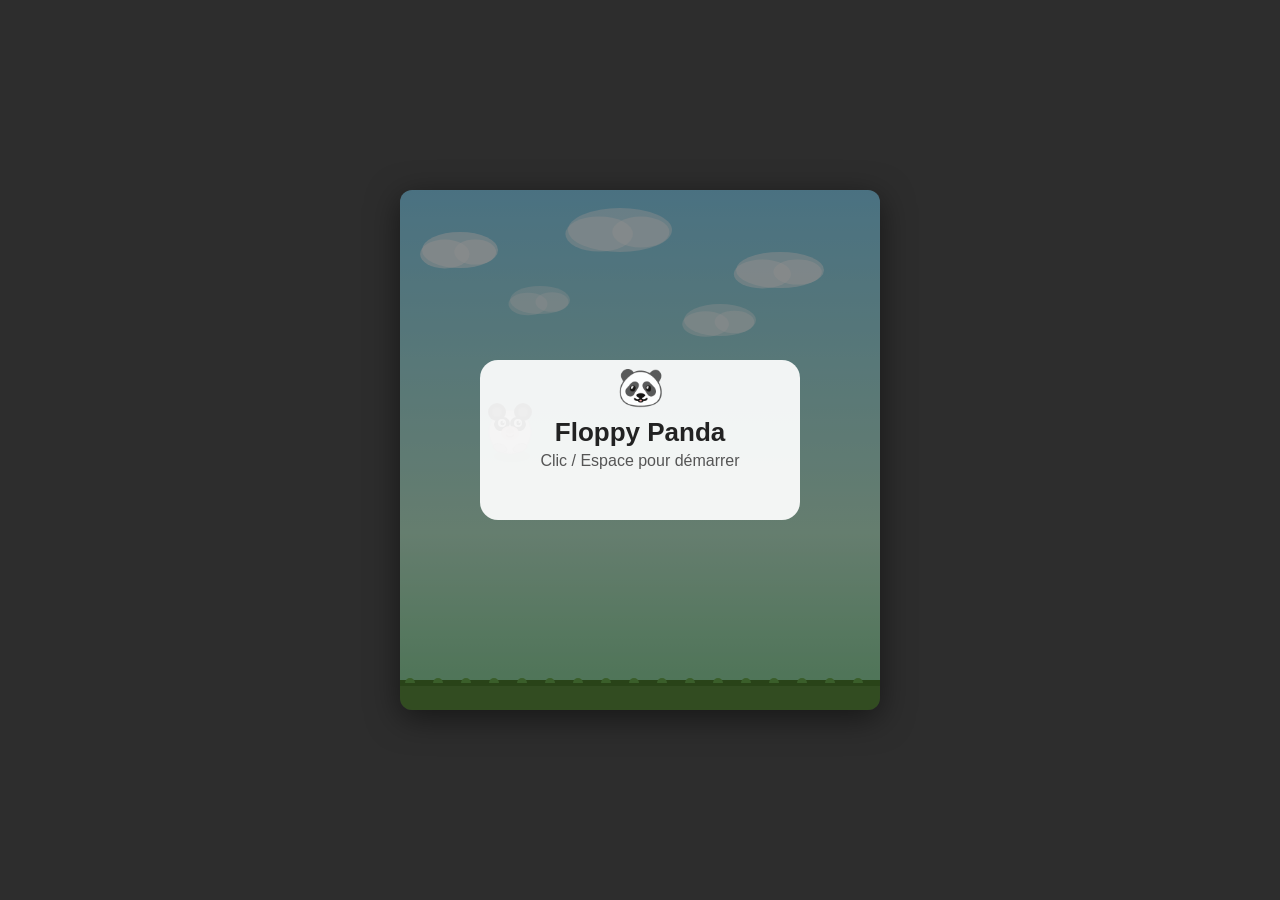
==== index.html @ 8558da73 "Initial commit — Lunatii Arcade + Floppy Panda" ====
<!DOCTYPE html>
<html lang="fr">
<head>
<meta charset="UTF-8">
<meta name="viewport" content="width=device-width, initial-scale=1.0">
<title>Floppy Panda</title>
<style>
  * { margin: 0; padding: 0; box-sizing: border-box; }
  body {
    background: #2d2d2d;
    display: flex;
    flex-direction: column;
    align-items: center;
    justify-content: center;
    min-height: 100vh;
    font-family: 'Segoe UI', Arial, sans-serif;
    user-select: none;
    -webkit-user-select: none;
  }
  canvas {
    display: block;
    border-radius: 12px;
    box-shadow: 0 8px 32px rgba(0,0,0,0.5);
    cursor: pointer;
    touch-action: none;
  }
</style>
</head>
<body>
<canvas id="c" width="480" height="520"></canvas>
<script>
const canvas = document.getElementById('c');
const ctx    = canvas.getContext('2d');

// --- Physics ---
const GRAVITY       = 0.07;
const JUMP          = -3.0;
const SPEED         = 1.5;
const PIPE_INTERVAL = 160;
const GAP           = 150;
const PIPE_W        = 52;
const GROUND_H      = 30;
const W             = 480;
const H             = 520;
const FLOOR         = H - GROUND_H;
const PANDA_R       = 22;
const PANDA_X       = 110;

// --- State ---
let state   = 'idle'; // 'idle' | 'playing' | 'dead'
let score   = 0;
let best    = parseInt(localStorage.getItem('flappypanda_best') || '0');
let bestDate = localStorage.getItem('flappypanda_best_date') || '';
let vy      = 0;
let py      = H / 2 - 20;
let pipes   = [];
let frame   = 0;
let clouds  = [];
let deathTimer = 0;

// Pre-generate static clouds
function initClouds() {
  clouds = [
    { x: 60,  y: 60,  rx: 38, ry: 18, a: 0.55 },
    { x: 220, y: 40,  rx: 52, ry: 22, a: 0.45 },
    { x: 380, y: 80,  rx: 44, ry: 18, a: 0.50 },
    { x: 140, y: 110, rx: 30, ry: 14, a: 0.35 },
    { x: 320, y: 130, rx: 36, ry: 16, a: 0.40 },
  ];
}
initClouds();

// --- Input ---
function jump() {
  if (state === 'idle') {
    startGame();
    return;
  }
  if (state === 'dead') {
    if (deathTimer > 40) resetGame();
    return;
  }
  if (state === 'playing') {
    vy = JUMP;
  }
}

document.addEventListener('keydown', e => {
  if (e.code === 'Space' || e.code === 'ArrowUp') { e.preventDefault(); jump(); }
});
canvas.addEventListener('mousedown', e => { e.preventDefault(); jump(); });
canvas.addEventListener('touchstart', e => { e.preventDefault(); jump(); }, { passive: false });

// --- Game control ---
function startGame() {
  state  = 'playing';
  score  = 0;
  frame  = 0;
  pipes  = [];
  vy     = JUMP;
  py     = H / 2 - 20;
}

function resetGame() {
  state  = 'idle';
  score  = 0;
  frame  = 0;
  pipes  = [];
  vy     = 0;
  py     = H / 2 - 20;
  deathTimer = 0;
}

function die() {
  if (state !== 'playing') return;
  state = 'dead';
  deathTimer = 0;
  if (score > best) {
    best = score;
    const now = new Date();
    bestDate = `${String(now.getDate()).padStart(2,'0')}/${String(now.getMonth()+1).padStart(2,'0')}/${now.getFullYear()}`;
    localStorage.setItem('flappypanda_best', best);
    localStorage.setItem('flappypanda_best_date', bestDate);
  }
}

// --- Pipes ---
function spawnPipe() {
  const minTop = 60;
  const maxTop = FLOOR - GAP - 60;
  const topH   = minTop + Math.random() * (maxTop - minTop);
  pipes.push({ x: W + PIPE_W, topH, scored: false });
}

// --- Collision ---
function circleRect(cx, cy, r, rx, ry, rw, rh) {
  const nearX = Math.max(rx, Math.min(cx, rx + rw));
  const nearY = Math.max(ry, Math.min(cy, ry + rh));
  const dx = cx - nearX;
  const dy = cy - nearY;
  return dx * dx + dy * dy < r * r;
}

// --- Draw helpers ---
function drawBackground() {
  // Sky gradient
  const grad = ctx.createLinearGradient(0, 0, 0, FLOOR);
  grad.addColorStop(0,   '#87CEEB');
  grad.addColorStop(0.7, '#B8E4C9');
  grad.addColorStop(1,   '#90D4A0');
  ctx.fillStyle = grad;
  ctx.fillRect(0, 0, W, FLOOR);

  // Clouds
  ctx.save();
  for (const cl of clouds) {
    ctx.globalAlpha = cl.a;
    ctx.fillStyle = '#ffffff';
    ctx.beginPath();
    ctx.ellipse(cl.x, cl.y, cl.rx, cl.ry, 0, 0, Math.PI * 2);
    ctx.fill();
    ctx.beginPath();
    ctx.ellipse(cl.x - cl.rx * 0.4, cl.y + 4, cl.rx * 0.65, cl.ry * 0.8, 0, 0, Math.PI * 2);
    ctx.fill();
    ctx.beginPath();
    ctx.ellipse(cl.x + cl.rx * 0.4, cl.y + 2, cl.rx * 0.55, cl.ry * 0.7, 0, 0, Math.PI * 2);
    ctx.fill();
  }
  ctx.globalAlpha = 1;
  ctx.restore();

  // Ground
  ctx.fillStyle = '#5A8A3C';
  ctx.fillRect(0, FLOOR, W, GROUND_H);
  ctx.fillStyle = '#4A7A2C';
  ctx.fillRect(0, FLOOR, W, 6);
  // Grass tufts
  ctx.fillStyle = '#6AAA4C';
  for (let gx = 10; gx < W; gx += 28) {
    ctx.beginPath();
    ctx.arc(gx, FLOOR + 3, 5, Math.PI, 0);
    ctx.fill();
  }
}

function drawBamboo(x, topH) {
  const botY   = topH + GAP;
  const botH   = FLOOR - botY;

  function drawStem(sx, sy, sw, sh) {
    if (sh <= 0) return;
    // Main body
    const g = ctx.createLinearGradient(sx, 0, sx + sw, 0);
    g.addColorStop(0,    '#4CAF50');
    g.addColorStop(0.3,  '#66BB6A');
    g.addColorStop(0.6,  '#81C784');
    g.addColorStop(1,    '#388E3C');
    ctx.fillStyle = g;
    ctx.beginPath();
    ctx.roundRect(sx, sy, sw, sh, 4);
    ctx.fill();

    // Segments
    ctx.strokeStyle = '#2E7D32';
    ctx.lineWidth = 1.5;
    const seg = 28;
    for (let seg_y = sy + seg; seg_y < sy + sh - 4; seg_y += seg) {
      ctx.beginPath();
      ctx.moveTo(sx + 2, seg_y);
      ctx.lineTo(sx + sw - 2, seg_y);
      ctx.stroke();
      // Joint bump
      ctx.fillStyle = '#388E3C';
      ctx.fillRect(sx - 2, seg_y - 3, sw + 4, 6);
      ctx.fillStyle = g;
      ctx.fillRect(sx, seg_y - 2, sw, 4);
    }

    // Highlight
    ctx.fillStyle = 'rgba(255,255,255,0.18)';
    ctx.beginPath();
    ctx.roundRect(sx + 4, sy + 6, sw * 0.25, sh - 12, 3);
    ctx.fill();
  }

  function drawLeaves(lx, ly, isTop) {
    const dir = isTop ? 1 : -1;
    // Left leaf
    ctx.save();
    ctx.translate(lx - 4, ly);
    ctx.rotate(dir * -0.45);
    ctx.fillStyle = '#66BB6A';
    ctx.beginPath();
    ctx.ellipse(0, 0, 22, 9, 0, 0, Math.PI * 2);
    ctx.fill();
    ctx.strokeStyle = '#388E3C';
    ctx.lineWidth = 0.8;
    ctx.beginPath();
    ctx.moveTo(-20, 0);
    ctx.lineTo(20, 0);
    ctx.stroke();
    ctx.restore();

    // Right leaf
    ctx.save();
    ctx.translate(lx + PIPE_W + 4, ly);
    ctx.rotate(dir * 0.45);
    ctx.fillStyle = '#81C784';
    ctx.beginPath();
    ctx.ellipse(0, 0, 22, 9, 0, 0, Math.PI * 2);
    ctx.fill();
    ctx.strokeStyle = '#388E3C';
    ctx.lineWidth = 0.8;
    ctx.beginPath();
    ctx.moveTo(-20, 0);
    ctx.lineTo(20, 0);
    ctx.stroke();
    ctx.restore();
  }

  // Top bamboo (hangs from top)
  drawStem(x, 0, PIPE_W, topH);
  drawLeaves(x, topH, true);

  // Bottom bamboo
  drawStem(x, botY, PIPE_W, botH);
  drawLeaves(x, botY, false);
}

function drawPanda(px_, py_, vy_) {
  const angle = Math.max(-0.4, Math.min(0.9, vy_ * 0.055));

  ctx.save();
  ctx.translate(px_, py_);
  ctx.rotate(angle);

  // Shadow
  ctx.fillStyle = 'rgba(0,0,0,0.10)';
  ctx.beginPath();
  ctx.ellipse(2, 26, 18, 6, 0, 0, Math.PI * 2);
  ctx.fill();

  // Body
  const bodyGrad = ctx.createRadialGradient(-4, -6, 4, 0, 0, 26);
  bodyGrad.addColorStop(0, '#FFFFFF');
  bodyGrad.addColorStop(1, '#D8D8D8');
  ctx.fillStyle = bodyGrad;
  ctx.beginPath();
  ctx.ellipse(0, 2, 21, 22, 0, 0, Math.PI * 2);
  ctx.fill();
  ctx.strokeStyle = '#BBBBBB';
  ctx.lineWidth = 0.8;
  ctx.stroke();

  // Ears (black, behind eyes level)
  ctx.fillStyle = '#222222';
  ctx.beginPath();
  ctx.arc(-13, -18, 9, 0, Math.PI * 2);
  ctx.fill();
  ctx.beginPath();
  ctx.arc(13, -18, 9, 0, Math.PI * 2);
  ctx.fill();
  // Inner ear
  ctx.fillStyle = '#3a3a3a';
  ctx.beginPath();
  ctx.arc(-13, -18, 5, 0, Math.PI * 2);
  ctx.fill();
  ctx.beginPath();
  ctx.arc(13, -18, 5, 0, Math.PI * 2);
  ctx.fill();

  // Eye patches (black)
  ctx.fillStyle = '#111111';
  ctx.beginPath();
  ctx.ellipse(-8, -6, 8, 7, -0.3, 0, Math.PI * 2);
  ctx.fill();
  ctx.beginPath();
  ctx.ellipse(8, -6, 8, 7, 0.3, 0, Math.PI * 2);
  ctx.fill();

  // Eyes (white)
  ctx.fillStyle = '#FFFFFF';
  ctx.beginPath();
  ctx.arc(-8, -7, 4, 0, Math.PI * 2);
  ctx.fill();
  ctx.beginPath();
  ctx.arc(8, -7, 4, 0, Math.PI * 2);
  ctx.fill();

  // Pupils
  ctx.fillStyle = '#111111';
  ctx.beginPath();
  ctx.arc(-7.5, -7, 2.2, 0, Math.PI * 2);
  ctx.fill();
  ctx.beginPath();
  ctx.arc(8.5, -7, 2.2, 0, Math.PI * 2);
  ctx.fill();

  // Eye shines
  ctx.fillStyle = '#FFFFFF';
  ctx.beginPath();
  ctx.arc(-6.5, -8, 1, 0, Math.PI * 2);
  ctx.fill();
  ctx.beginPath();
  ctx.arc(9.5, -8, 1, 0, Math.PI * 2);
  ctx.fill();

  // Nose / muzzle area
  ctx.fillStyle = '#F4C2C2';
  ctx.beginPath();
  ctx.ellipse(0, 3, 9, 7, 0, 0, Math.PI * 2);
  ctx.fill();

  // Nose tip
  ctx.fillStyle = '#C48080';
  ctx.beginPath();
  ctx.ellipse(0, 1, 4, 2.5, 0, 0, Math.PI * 2);
  ctx.fill();

  // Mouth
  ctx.strokeStyle = '#A06060';
  ctx.lineWidth = 1.2;
  ctx.beginPath();
  ctx.moveTo(-4, 5);
  ctx.quadraticCurveTo(0, 9, 4, 5);
  ctx.stroke();

  // Small paws at bottom
  ctx.fillStyle = '#D0D0D0';
  ctx.strokeStyle = '#AAAAAA';
  ctx.lineWidth = 0.7;
  // Left paw
  ctx.beginPath();
  ctx.ellipse(-10, 18, 7, 4, 0.3, 0, Math.PI * 2);
  ctx.fill();
  ctx.stroke();
  // Right paw
  ctx.beginPath();
  ctx.ellipse(10, 18, 7, 4, -0.3, 0, Math.PI * 2);
  ctx.fill();
  ctx.stroke();

  // Belly patch
  ctx.fillStyle = 'rgba(220,220,220,0.5)';
  ctx.beginPath();
  ctx.ellipse(0, 8, 10, 10, 0, 0, Math.PI * 2);
  ctx.fill();

  ctx.restore();
}

function drawScore() {
  const txt = String(score);
  ctx.save();
  const pad = 14;
  const w   = Math.max(60, txt.length * 22 + pad * 2);
  const x   = W / 2 - w / 2;
  ctx.fillStyle = 'rgba(255,255,255,0.75)';
  ctx.beginPath();
  ctx.roundRect(x, 14, w, 42, 10);
  ctx.fill();
  ctx.fillStyle = '#333';
  ctx.font = 'bold 28px "Segoe UI", Arial, sans-serif';
  ctx.textAlign = 'center';
  ctx.textBaseline = 'middle';
  ctx.fillText(txt, W / 2, 36);
  ctx.restore();
}

function drawOverlay(lines, sub) {
  ctx.fillStyle = 'rgba(0,0,0,0.45)';
  ctx.fillRect(0, 0, W, H);

  const cx = W / 2;
  const cy = H / 2 - 20;

  ctx.save();
  ctx.fillStyle = 'rgba(255,255,255,0.92)';
  ctx.beginPath();
  ctx.roundRect(cx - 160, cy - 70, 320, 160 + (sub ? 36 : 0), 18);
  ctx.fill();

  ctx.textAlign = 'center';
  ctx.textBaseline = 'middle';

  // Icon line
  ctx.font = '38px serif';
  ctx.fillText('🐼', cx, cy - 40);

  // Main text
  ctx.fillStyle = '#222';
  ctx.font = 'bold 26px "Segoe UI", Arial, sans-serif';
  ctx.fillText(lines[0], cx, cy + 4);

  if (lines[1]) {
    ctx.font = '16px "Segoe UI", Arial, sans-serif';
    ctx.fillStyle = '#555';
    ctx.fillText(lines[1], cx, cy + 32);
  }

  if (sub) {
    ctx.font = '13px "Segoe UI", Arial, sans-serif';
    ctx.fillStyle = '#888';
    ctx.fillText(sub, cx, cy + 60);
  }
  ctx.restore();
}

function drawDead() {
  ctx.fillStyle = 'rgba(0,0,0,0.45)';
  ctx.fillRect(0, 0, W, H);

  const cx = W / 2;
  const cy = H / 2 - 20;

  ctx.save();
  ctx.fillStyle = 'rgba(255,255,255,0.93)';
  ctx.beginPath();
  ctx.roundRect(cx - 160, cy - 80, 320, 196, 18);
  ctx.fill();

  ctx.textAlign = 'center';
  ctx.textBaseline = 'middle';

  ctx.font = '32px serif';
  ctx.fillText('💀', cx, cy - 48);

  ctx.font = 'bold 26px "Segoe UI", Arial, sans-serif';
  ctx.fillStyle = '#CC3333';
  ctx.fillText('Game Over', cx, cy - 10);

  ctx.font = '17px "Segoe UI", Arial, sans-serif';
  ctx.fillStyle = '#333';
  ctx.fillText(`Score : ${score}`, cx, cy + 24);

  ctx.fillStyle = score >= best ? '#E67E00' : '#666';
  ctx.fillText(`Meilleur : ${best}`, cx, cy + 50);

  if (bestDate) {
    ctx.font = '12px "Segoe UI", Arial, sans-serif';
    ctx.fillStyle = '#999';
    ctx.fillText(bestDate, cx, cy + 70);
  }

  if (deathTimer > 40) {
    ctx.font = '13px "Segoe UI", Arial, sans-serif';
    ctx.fillStyle = '#888';
    ctx.fillText('Clic / Espace pour rejouer', cx, cy + (bestDate ? 92 : 84));
  }

  ctx.restore();
}

// --- Main loop ---
function update() {
  if (state !== 'playing') {
    if (state === 'dead') deathTimer++;
    return;
  }

  frame++;
  vy += GRAVITY;
  py += vy;

  // Floor / ceiling
  if (py + PANDA_R >= FLOOR) { py = FLOOR - PANDA_R; die(); return; }
  if (py - PANDA_R <= 0)     { py = PANDA_R; die(); return; }

  // Spawn pipes
  if (frame % PIPE_INTERVAL === 0) spawnPipe();

  // Move & check pipes
  for (let i = pipes.length - 1; i >= 0; i--) {
    const p = pipes[i];
    p.x -= SPEED;

    // Score
    if (!p.scored && p.x + PIPE_W < PANDA_X - PANDA_R) {
      p.scored = true;
      score++;
    }

    // Collision
    const hit =
      circleRect(PANDA_X, py, PANDA_R - 3, p.x, 0,         PIPE_W, p.topH) ||
      circleRect(PANDA_X, py, PANDA_R - 3, p.x, p.topH + GAP, PIPE_W, FLOOR - (p.topH + GAP));

    if (hit) { die(); return; }

    // Remove off-screen
    if (p.x + PIPE_W < -10) pipes.splice(i, 1);
  }
}

function render() {
  ctx.clearRect(0, 0, W, H);
  drawBackground();

  // Draw pipes
  for (const p of pipes) drawBamboo(p.x, p.topH);

  // Draw panda
  drawPanda(PANDA_X, py, vy);

  // Overlays
  if (state === 'idle') {
    drawOverlay(
      ['Floppy Panda', 'Clic / Espace pour démarrer'],
      best > 0 ? `Meilleur : ${best}${bestDate ? '  •  ' + bestDate : ''}` : null
    );
  } else if (state === 'dead') {
    drawDead();
  } else {
    drawScore();
  }
}

function loop() {
  update();
  render();
  requestAnimationFrame(loop);
}

loop();
</script>
</body>
</html>
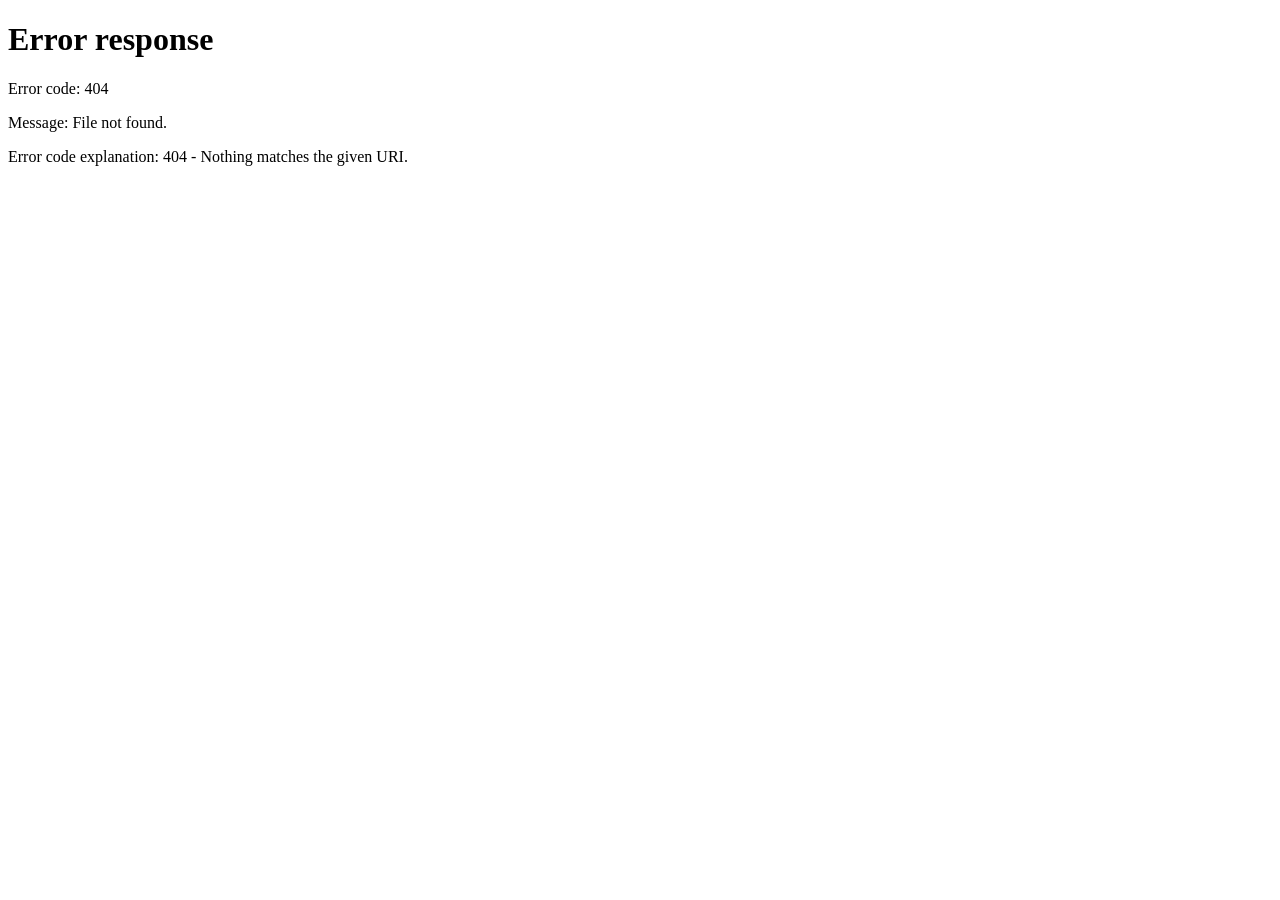
==== commit cc924ce8: "index: redirection vers arcade, README: lien jouer en ligne corrigé" ====
--- a/index.html
+++ b/index.html
@@ -2,566 +2,10 @@
 <html lang="fr">
 <head>
 <meta charset="UTF-8">
-<meta name="viewport" content="width=device-width, initial-scale=1.0">
-<title>Floppy Panda</title>
-<style>
-  * { margin: 0; padding: 0; box-sizing: border-box; }
-  body {
-    background: #2d2d2d;
-    display: flex;
-    flex-direction: column;
-    align-items: center;
-    justify-content: center;
-    min-height: 100vh;
-    font-family: 'Segoe UI', Arial, sans-serif;
-    user-select: none;
-    -webkit-user-select: none;
-  }
-  canvas {
-    display: block;
-    border-radius: 12px;
-    box-shadow: 0 8px 32px rgba(0,0,0,0.5);
-    cursor: pointer;
-    touch-action: none;
-  }
-</style>
+<meta http-equiv="refresh" content="0; url=/Weekly-game/arcade/">
+<title>Lunatii Arcade</title>
 </head>
 <body>
-<canvas id="c" width="480" height="520"></canvas>
-<script>
-const canvas = document.getElementById('c');
-const ctx    = canvas.getContext('2d');
-
-// --- Physics ---
-const GRAVITY       = 0.07;
-const JUMP          = -3.0;
-const SPEED         = 1.5;
-const PIPE_INTERVAL = 160;
-const GAP           = 150;
-const PIPE_W        = 52;
-const GROUND_H      = 30;
-const W             = 480;
-const H             = 520;
-const FLOOR         = H - GROUND_H;
-const PANDA_R       = 22;
-const PANDA_X       = 110;
-
-// --- State ---
-let state   = 'idle'; // 'idle' | 'playing' | 'dead'
-let score   = 0;
-let best    = parseInt(localStorage.getItem('flappypanda_best') || '0');
-let bestDate = localStorage.getItem('flappypanda_best_date') || '';
-let vy      = 0;
-let py      = H / 2 - 20;
-let pipes   = [];
-let frame   = 0;
-let clouds  = [];
-let deathTimer = 0;
-
-// Pre-generate static clouds
-function initClouds() {
-  clouds = [
-    { x: 60,  y: 60,  rx: 38, ry: 18, a: 0.55 },
-    { x: 220, y: 40,  rx: 52, ry: 22, a: 0.45 },
-    { x: 380, y: 80,  rx: 44, ry: 18, a: 0.50 },
-    { x: 140, y: 110, rx: 30, ry: 14, a: 0.35 },
-    { x: 320, y: 130, rx: 36, ry: 16, a: 0.40 },
-  ];
-}
-initClouds();
-
-// --- Input ---
-function jump() {
-  if (state === 'idle') {
-    startGame();
-    return;
-  }
-  if (state === 'dead') {
-    if (deathTimer > 40) resetGame();
-    return;
-  }
-  if (state === 'playing') {
-    vy = JUMP;
-  }
-}
-
-document.addEventListener('keydown', e => {
-  if (e.code === 'Space' || e.code === 'ArrowUp') { e.preventDefault(); jump(); }
-});
-canvas.addEventListener('mousedown', e => { e.preventDefault(); jump(); });
-canvas.addEventListener('touchstart', e => { e.preventDefault(); jump(); }, { passive: false });
-
-// --- Game control ---
-function startGame() {
-  state  = 'playing';
-  score  = 0;
-  frame  = 0;
-  pipes  = [];
-  vy     = JUMP;
-  py     = H / 2 - 20;
-}
-
-function resetGame() {
-  state  = 'idle';
-  score  = 0;
-  frame  = 0;
-  pipes  = [];
-  vy     = 0;
-  py     = H / 2 - 20;
-  deathTimer = 0;
-}
-
-function die() {
-  if (state !== 'playing') return;
-  state = 'dead';
-  deathTimer = 0;
-  if (score > best) {
-    best = score;
-    const now = new Date();
-    bestDate = `${String(now.getDate()).padStart(2,'0')}/${String(now.getMonth()+1).padStart(2,'0')}/${now.getFullYear()}`;
-    localStorage.setItem('flappypanda_best', best);
-    localStorage.setItem('flappypanda_best_date', bestDate);
-  }
-}
-
-// --- Pipes ---
-function spawnPipe() {
-  const minTop = 60;
-  const maxTop = FLOOR - GAP - 60;
-  const topH   = minTop + Math.random() * (maxTop - minTop);
-  pipes.push({ x: W + PIPE_W, topH, scored: false });
-}
-
-// --- Collision ---
-function circleRect(cx, cy, r, rx, ry, rw, rh) {
-  const nearX = Math.max(rx, Math.min(cx, rx + rw));
-  const nearY = Math.max(ry, Math.min(cy, ry + rh));
-  const dx = cx - nearX;
-  const dy = cy - nearY;
-  return dx * dx + dy * dy < r * r;
-}
-
-// --- Draw helpers ---
-function drawBackground() {
-  // Sky gradient
-  const grad = ctx.createLinearGradient(0, 0, 0, FLOOR);
-  grad.addColorStop(0,   '#87CEEB');
-  grad.addColorStop(0.7, '#B8E4C9');
-  grad.addColorStop(1,   '#90D4A0');
-  ctx.fillStyle = grad;
-  ctx.fillRect(0, 0, W, FLOOR);
-
-  // Clouds
-  ctx.save();
-  for (const cl of clouds) {
-    ctx.globalAlpha = cl.a;
-    ctx.fillStyle = '#ffffff';
-    ctx.beginPath();
-    ctx.ellipse(cl.x, cl.y, cl.rx, cl.ry, 0, 0, Math.PI * 2);
-    ctx.fill();
-    ctx.beginPath();
-    ctx.ellipse(cl.x - cl.rx * 0.4, cl.y + 4, cl.rx * 0.65, cl.ry * 0.8, 0, 0, Math.PI * 2);
-    ctx.fill();
-    ctx.beginPath();
-    ctx.ellipse(cl.x + cl.rx * 0.4, cl.y + 2, cl.rx * 0.55, cl.ry * 0.7, 0, 0, Math.PI * 2);
-    ctx.fill();
-  }
-  ctx.globalAlpha = 1;
-  ctx.restore();
-
-  // Ground
-  ctx.fillStyle = '#5A8A3C';
-  ctx.fillRect(0, FLOOR, W, GROUND_H);
-  ctx.fillStyle = '#4A7A2C';
-  ctx.fillRect(0, FLOOR, W, 6);
-  // Grass tufts
-  ctx.fillStyle = '#6AAA4C';
-  for (let gx = 10; gx < W; gx += 28) {
-    ctx.beginPath();
-    ctx.arc(gx, FLOOR + 3, 5, Math.PI, 0);
-    ctx.fill();
-  }
-}
-
-function drawBamboo(x, topH) {
-  const botY   = topH + GAP;
-  const botH   = FLOOR - botY;
-
-  function drawStem(sx, sy, sw, sh) {
-    if (sh <= 0) return;
-    // Main body
-    const g = ctx.createLinearGradient(sx, 0, sx + sw, 0);
-    g.addColorStop(0,    '#4CAF50');
-    g.addColorStop(0.3,  '#66BB6A');
-    g.addColorStop(0.6,  '#81C784');
-    g.addColorStop(1,    '#388E3C');
-    ctx.fillStyle = g;
-    ctx.beginPath();
-    ctx.roundRect(sx, sy, sw, sh, 4);
-    ctx.fill();
-
-    // Segments
-    ctx.strokeStyle = '#2E7D32';
-    ctx.lineWidth = 1.5;
-    const seg = 28;
-    for (let seg_y = sy + seg; seg_y < sy + sh - 4; seg_y += seg) {
-      ctx.beginPath();
-      ctx.moveTo(sx + 2, seg_y);
-      ctx.lineTo(sx + sw - 2, seg_y);
-      ctx.stroke();
-      // Joint bump
-      ctx.fillStyle = '#388E3C';
-      ctx.fillRect(sx - 2, seg_y - 3, sw + 4, 6);
-      ctx.fillStyle = g;
-      ctx.fillRect(sx, seg_y - 2, sw, 4);
-    }
-
-    // Highlight
-    ctx.fillStyle = 'rgba(255,255,255,0.18)';
-    ctx.beginPath();
-    ctx.roundRect(sx + 4, sy + 6, sw * 0.25, sh - 12, 3);
-    ctx.fill();
-  }
-
-  function drawLeaves(lx, ly, isTop) {
-    const dir = isTop ? 1 : -1;
-    // Left leaf
-    ctx.save();
-    ctx.translate(lx - 4, ly);
-    ctx.rotate(dir * -0.45);
-    ctx.fillStyle = '#66BB6A';
-    ctx.beginPath();
-    ctx.ellipse(0, 0, 22, 9, 0, 0, Math.PI * 2);
-    ctx.fill();
-    ctx.strokeStyle = '#388E3C';
-    ctx.lineWidth = 0.8;
-    ctx.beginPath();
-    ctx.moveTo(-20, 0);
-    ctx.lineTo(20, 0);
-    ctx.stroke();
-    ctx.restore();
-
-    // Right leaf
-    ctx.save();
-    ctx.translate(lx + PIPE_W + 4, ly);
-    ctx.rotate(dir * 0.45);
-    ctx.fillStyle = '#81C784';
-    ctx.beginPath();
-    ctx.ellipse(0, 0, 22, 9, 0, 0, Math.PI * 2);
-    ctx.fill();
-    ctx.strokeStyle = '#388E3C';
-    ctx.lineWidth = 0.8;
-    ctx.beginPath();
-    ctx.moveTo(-20, 0);
-    ctx.lineTo(20, 0);
-    ctx.stroke();
-    ctx.restore();
-  }
-
-  // Top bamboo (hangs from top)
-  drawStem(x, 0, PIPE_W, topH);
-  drawLeaves(x, topH, true);
-
-  // Bottom bamboo
-  drawStem(x, botY, PIPE_W, botH);
-  drawLeaves(x, botY, false);
-}
-
-function drawPanda(px_, py_, vy_) {
-  const angle = Math.max(-0.4, Math.min(0.9, vy_ * 0.055));
-
-  ctx.save();
-  ctx.translate(px_, py_);
-  ctx.rotate(angle);
-
-  // Shadow
-  ctx.fillStyle = 'rgba(0,0,0,0.10)';
-  ctx.beginPath();
-  ctx.ellipse(2, 26, 18, 6, 0, 0, Math.PI * 2);
-  ctx.fill();
-
-  // Body
-  const bodyGrad = ctx.createRadialGradient(-4, -6, 4, 0, 0, 26);
-  bodyGrad.addColorStop(0, '#FFFFFF');
-  bodyGrad.addColorStop(1, '#D8D8D8');
-  ctx.fillStyle = bodyGrad;
-  ctx.beginPath();
-  ctx.ellipse(0, 2, 21, 22, 0, 0, Math.PI * 2);
-  ctx.fill();
-  ctx.strokeStyle = '#BBBBBB';
-  ctx.lineWidth = 0.8;
-  ctx.stroke();
-
-  // Ears (black, behind eyes level)
-  ctx.fillStyle = '#222222';
-  ctx.beginPath();
-  ctx.arc(-13, -18, 9, 0, Math.PI * 2);
-  ctx.fill();
-  ctx.beginPath();
-  ctx.arc(13, -18, 9, 0, Math.PI * 2);
-  ctx.fill();
-  // Inner ear
-  ctx.fillStyle = '#3a3a3a';
-  ctx.beginPath();
-  ctx.arc(-13, -18, 5, 0, Math.PI * 2);
-  ctx.fill();
-  ctx.beginPath();
-  ctx.arc(13, -18, 5, 0, Math.PI * 2);
-  ctx.fill();
-
-  // Eye patches (black)
-  ctx.fillStyle = '#111111';
-  ctx.beginPath();
-  ctx.ellipse(-8, -6, 8, 7, -0.3, 0, Math.PI * 2);
-  ctx.fill();
-  ctx.beginPath();
-  ctx.ellipse(8, -6, 8, 7, 0.3, 0, Math.PI * 2);
-  ctx.fill();
-
-  // Eyes (white)
-  ctx.fillStyle = '#FFFFFF';
-  ctx.beginPath();
-  ctx.arc(-8, -7, 4, 0, Math.PI * 2);
-  ctx.fill();
-  ctx.beginPath();
-  ctx.arc(8, -7, 4, 0, Math.PI * 2);
-  ctx.fill();
-
-  // Pupils
-  ctx.fillStyle = '#111111';
-  ctx.beginPath();
-  ctx.arc(-7.5, -7, 2.2, 0, Math.PI * 2);
-  ctx.fill();
-  ctx.beginPath();
-  ctx.arc(8.5, -7, 2.2, 0, Math.PI * 2);
-  ctx.fill();
-
-  // Eye shines
-  ctx.fillStyle = '#FFFFFF';
-  ctx.beginPath();
-  ctx.arc(-6.5, -8, 1, 0, Math.PI * 2);
-  ctx.fill();
-  ctx.beginPath();
-  ctx.arc(9.5, -8, 1, 0, Math.PI * 2);
-  ctx.fill();
-
-  // Nose / muzzle area
-  ctx.fillStyle = '#F4C2C2';
-  ctx.beginPath();
-  ctx.ellipse(0, 3, 9, 7, 0, 0, Math.PI * 2);
-  ctx.fill();
-
-  // Nose tip
-  ctx.fillStyle = '#C48080';
-  ctx.beginPath();
-  ctx.ellipse(0, 1, 4, 2.5, 0, 0, Math.PI * 2);
-  ctx.fill();
-
-  // Mouth
-  ctx.strokeStyle = '#A06060';
-  ctx.lineWidth = 1.2;
-  ctx.beginPath();
-  ctx.moveTo(-4, 5);
-  ctx.quadraticCurveTo(0, 9, 4, 5);
-  ctx.stroke();
-
-  // Small paws at bottom
-  ctx.fillStyle = '#D0D0D0';
-  ctx.strokeStyle = '#AAAAAA';
-  ctx.lineWidth = 0.7;
-  // Left paw
-  ctx.beginPath();
-  ctx.ellipse(-10, 18, 7, 4, 0.3, 0, Math.PI * 2);
-  ctx.fill();
-  ctx.stroke();
-  // Right paw
-  ctx.beginPath();
-  ctx.ellipse(10, 18, 7, 4, -0.3, 0, Math.PI * 2);
-  ctx.fill();
-  ctx.stroke();
-
-  // Belly patch
-  ctx.fillStyle = 'rgba(220,220,220,0.5)';
-  ctx.beginPath();
-  ctx.ellipse(0, 8, 10, 10, 0, 0, Math.PI * 2);
-  ctx.fill();
-
-  ctx.restore();
-}
-
-function drawScore() {
-  const txt = String(score);
-  ctx.save();
-  const pad = 14;
-  const w   = Math.max(60, txt.length * 22 + pad * 2);
-  const x   = W / 2 - w / 2;
-  ctx.fillStyle = 'rgba(255,255,255,0.75)';
-  ctx.beginPath();
-  ctx.roundRect(x, 14, w, 42, 10);
-  ctx.fill();
-  ctx.fillStyle = '#333';
-  ctx.font = 'bold 28px "Segoe UI", Arial, sans-serif';
-  ctx.textAlign = 'center';
-  ctx.textBaseline = 'middle';
-  ctx.fillText(txt, W / 2, 36);
-  ctx.restore();
-}
-
-function drawOverlay(lines, sub) {
-  ctx.fillStyle = 'rgba(0,0,0,0.45)';
-  ctx.fillRect(0, 0, W, H);
-
-  const cx = W / 2;
-  const cy = H / 2 - 20;
-
-  ctx.save();
-  ctx.fillStyle = 'rgba(255,255,255,0.92)';
-  ctx.beginPath();
-  ctx.roundRect(cx - 160, cy - 70, 320, 160 + (sub ? 36 : 0), 18);
-  ctx.fill();
-
-  ctx.textAlign = 'center';
-  ctx.textBaseline = 'middle';
-
-  // Icon line
-  ctx.font = '38px serif';
-  ctx.fillText('🐼', cx, cy - 40);
-
-  // Main text
-  ctx.fillStyle = '#222';
-  ctx.font = 'bold 26px "Segoe UI", Arial, sans-serif';
-  ctx.fillText(lines[0], cx, cy + 4);
-
-  if (lines[1]) {
-    ctx.font = '16px "Segoe UI", Arial, sans-serif';
-    ctx.fillStyle = '#555';
-    ctx.fillText(lines[1], cx, cy + 32);
-  }
-
-  if (sub) {
-    ctx.font = '13px "Segoe UI", Arial, sans-serif';
-    ctx.fillStyle = '#888';
-    ctx.fillText(sub, cx, cy + 60);
-  }
-  ctx.restore();
-}
-
-function drawDead() {
-  ctx.fillStyle = 'rgba(0,0,0,0.45)';
-  ctx.fillRect(0, 0, W, H);
-
-  const cx = W / 2;
-  const cy = H / 2 - 20;
-
-  ctx.save();
-  ctx.fillStyle = 'rgba(255,255,255,0.93)';
-  ctx.beginPath();
-  ctx.roundRect(cx - 160, cy - 80, 320, 196, 18);
-  ctx.fill();
-
-  ctx.textAlign = 'center';
-  ctx.textBaseline = 'middle';
-
-  ctx.font = '32px serif';
-  ctx.fillText('💀', cx, cy - 48);
-
-  ctx.font = 'bold 26px "Segoe UI", Arial, sans-serif';
-  ctx.fillStyle = '#CC3333';
-  ctx.fillText('Game Over', cx, cy - 10);
-
-  ctx.font = '17px "Segoe UI", Arial, sans-serif';
-  ctx.fillStyle = '#333';
-  ctx.fillText(`Score : ${score}`, cx, cy + 24);
-
-  ctx.fillStyle = score >= best ? '#E67E00' : '#666';
-  ctx.fillText(`Meilleur : ${best}`, cx, cy + 50);
-
-  if (bestDate) {
-    ctx.font = '12px "Segoe UI", Arial, sans-serif';
-    ctx.fillStyle = '#999';
-    ctx.fillText(bestDate, cx, cy + 70);
-  }
-
-  if (deathTimer > 40) {
-    ctx.font = '13px "Segoe UI", Arial, sans-serif';
-    ctx.fillStyle = '#888';
-    ctx.fillText('Clic / Espace pour rejouer', cx, cy + (bestDate ? 92 : 84));
-  }
-
-  ctx.restore();
-}
-
-// --- Main loop ---
-function update() {
-  if (state !== 'playing') {
-    if (state === 'dead') deathTimer++;
-    return;
-  }
-
-  frame++;
-  vy += GRAVITY;
-  py += vy;
-
-  // Floor / ceiling
-  if (py + PANDA_R >= FLOOR) { py = FLOOR - PANDA_R; die(); return; }
-  if (py - PANDA_R <= 0)     { py = PANDA_R; die(); return; }
-
-  // Spawn pipes
-  if (frame % PIPE_INTERVAL === 0) spawnPipe();
-
-  // Move & check pipes
-  for (let i = pipes.length - 1; i >= 0; i--) {
-    const p = pipes[i];
-    p.x -= SPEED;
-
-    // Score
-    if (!p.scored && p.x + PIPE_W < PANDA_X - PANDA_R) {
-      p.scored = true;
-      score++;
-    }
-
-    // Collision
-    const hit =
-      circleRect(PANDA_X, py, PANDA_R - 3, p.x, 0,         PIPE_W, p.topH) ||
-      circleRect(PANDA_X, py, PANDA_R - 3, p.x, p.topH + GAP, PIPE_W, FLOOR - (p.topH + GAP));
-
-    if (hit) { die(); return; }
-
-    // Remove off-screen
-    if (p.x + PIPE_W < -10) pipes.splice(i, 1);
-  }
-}
-
-function render() {
-  ctx.clearRect(0, 0, W, H);
-  drawBackground();
-
-  // Draw pipes
-  for (const p of pipes) drawBamboo(p.x, p.topH);
-
-  // Draw panda
-  drawPanda(PANDA_X, py, vy);
-
-  // Overlays
-  if (state === 'idle') {
-    drawOverlay(
-      ['Floppy Panda', 'Clic / Espace pour démarrer'],
-      best > 0 ? `Meilleur : ${best}${bestDate ? '  •  ' + bestDate : ''}` : null
-    );
-  } else if (state === 'dead') {
-    drawDead();
-  } else {
-    drawScore();
-  }
-}
-
-function loop() {
-  update();
-  render();
-  requestAnimationFrame(loop);
-}
-
-loop();
-</script>
+<p>Redirection vers <a href="/Weekly-game/arcade/">Lunatii Arcade</a>...</p>
 </body>
 </html>
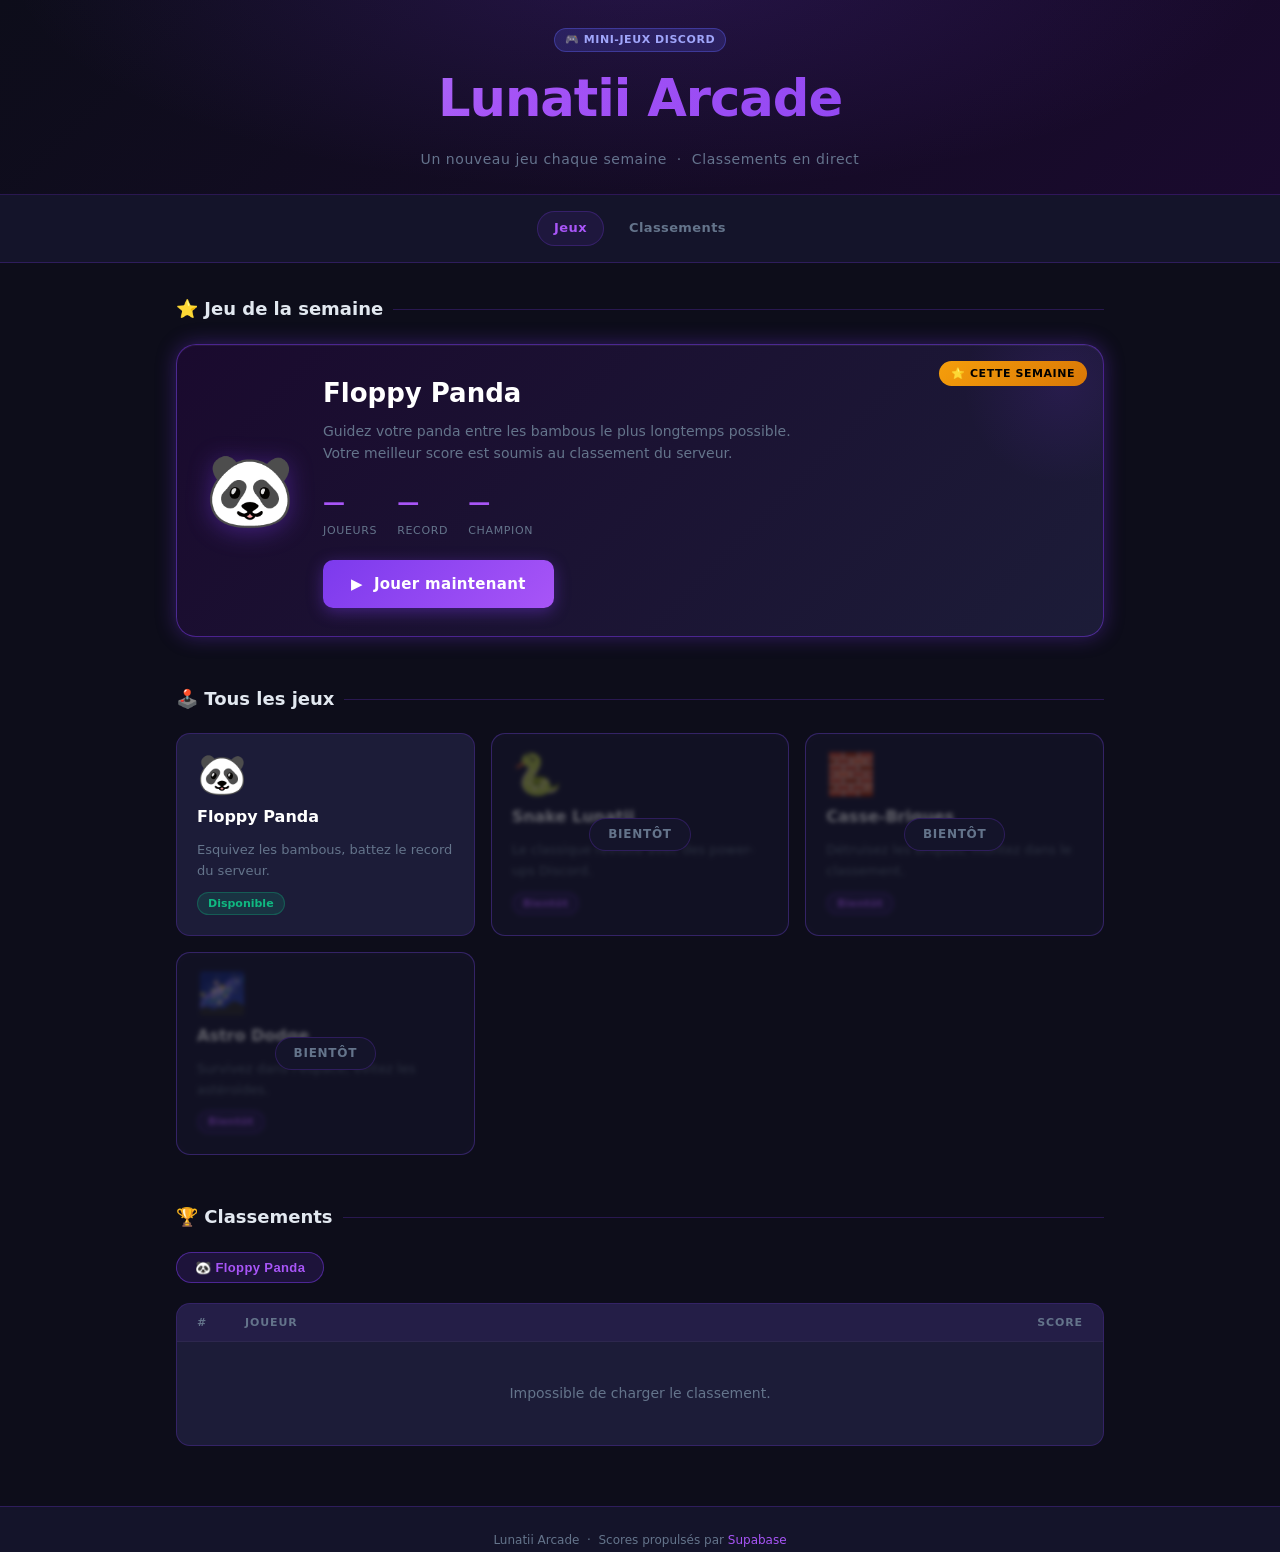
==== commit cadb0d7d: "index: redirection relative vers ./arcade/" ====
--- a/index.html
+++ b/index.html
@@ -1,11 +1,11 @@
 <!DOCTYPE html>
-<html lang="fr">
+<html>
 <head>
-<meta charset="UTF-8">
-<meta http-equiv="refresh" content="0; url=/Weekly-game/arcade/">
-<title>Lunatii Arcade</title>
+  <meta charset="UTF-8">
+  <meta http-equiv="refresh" content="0; url=./arcade/">
+  <title>Lunatii Arcade</title>
 </head>
 <body>
-<p>Redirection vers <a href="/Weekly-game/arcade/">Lunatii Arcade</a>...</p>
+  <p>Redirection vers l'arcade...</p>
 </body>
 </html>
